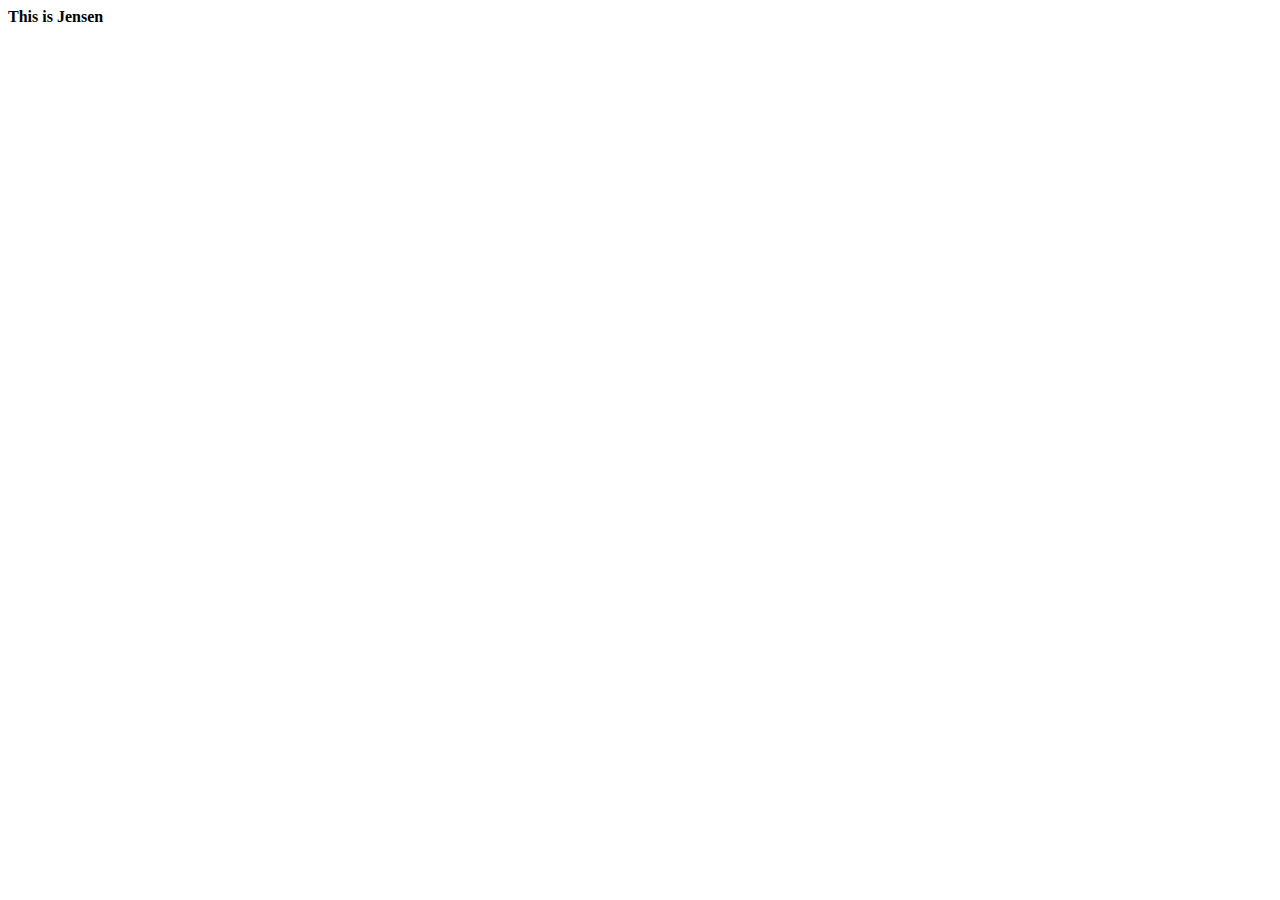
==== index.html @ a509a64a "first commit" ====
<!DOCTYPE html>
<html lang="en">
<head>
    <meta charset="UTF-8">
    <meta http-equiv="X-UA-Compatible" content="IE=edge">
    <meta name="viewport" content="width=device-width, initial-scale=1.0">
    <title>Document</title>
</head>
<body>
    <strong>This is Jensen</strong>
</body>
</html>
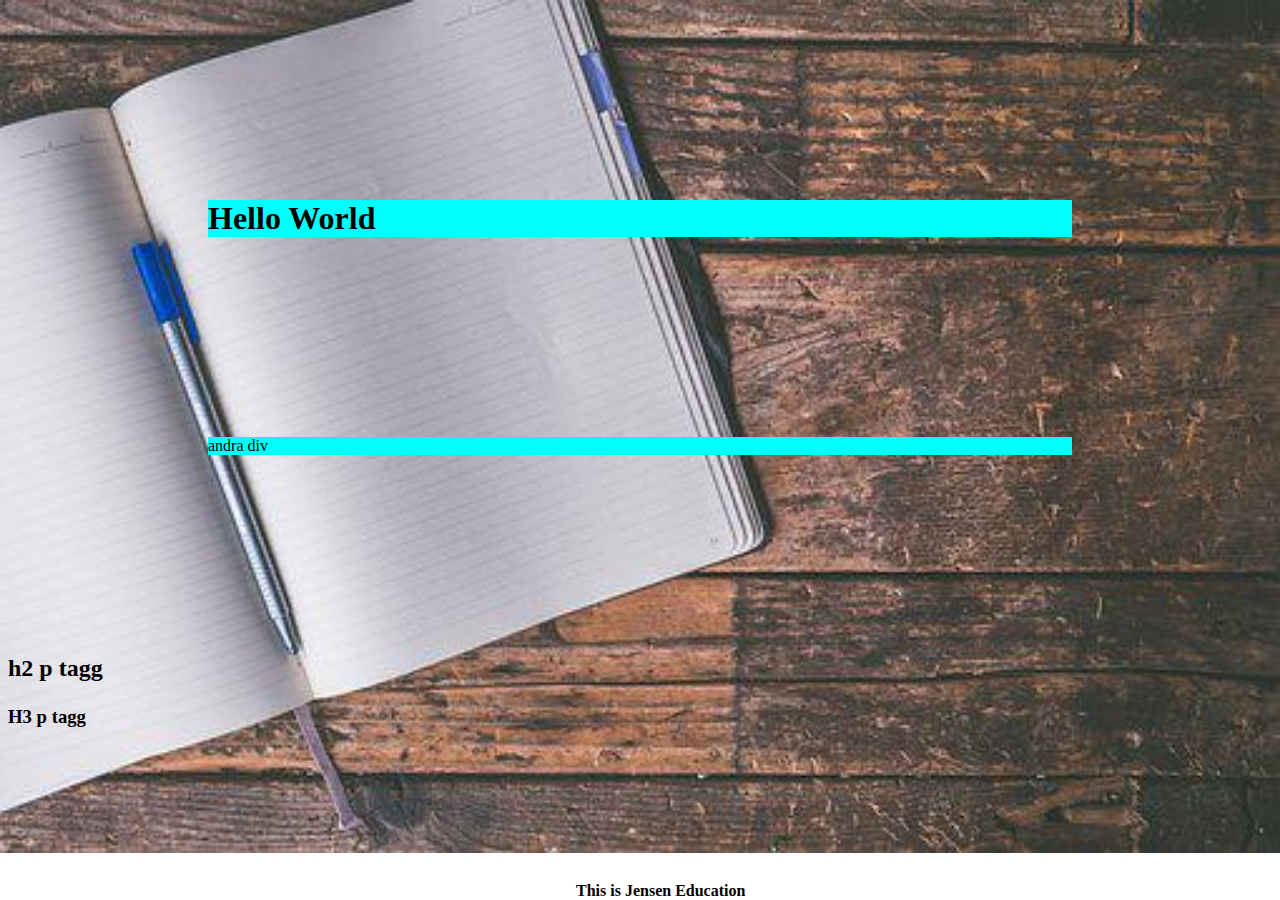
==== commit e1c11aca: "starting" ====
--- a/index.html
+++ b/index.html
@@ -1,12 +1,37 @@
 <!DOCTYPE html>
 <html lang="en">
 <head>
+    <title>Välkommen till Jensen Yrkes Högskola</title>
     <meta charset="UTF-8">
     <meta http-equiv="X-UA-Compatible" content="IE=edge">
     <meta name="viewport" content="width=device-width, initial-scale=1.0">
-    <title>Document</title>
+    <link rel="stylesheet" href="css/style.css"
+    
 </head>
 <body>
-    <strong>This is Jensen</strong>
+    <div>
+    <p class="titel">Vi lär dig rätt hela vägen</p>
+    </div>
+    
+    
+    <div>
+    
+        <h1>Hello World</h1>
+    </div>
+    <div>
+        <p>andra div</p>
+    </div>
+    <h2>
+        <p>h2 p tagg</p>
+    </h2>
+    <h3>
+        <p>H3 p tagg</p>
+    </h3>
+
+    
+
 </body>
+<footer>
+    <strong>This is Jensen Education</strong>
+</footer>
 </html>--- a/css/style.css
+++ b/css/style.css
@@ -0,0 +1,20 @@
+body{
+    background-image: url("../img/journal.jpg");
+
+    background-repeat: no-repeat;
+    background-size: 100%;
+}
+.titel {
+    position: fixed; margin-left: 30%;
+    font-family: 'Times New Roman', Times, serif;
+    color: aqua;
+}
+div {
+    margin: 200px;
+    background-color: aqua;
+}
+footer {
+    position: absolute;
+    bottom: 0;
+    left: 45%;
+}
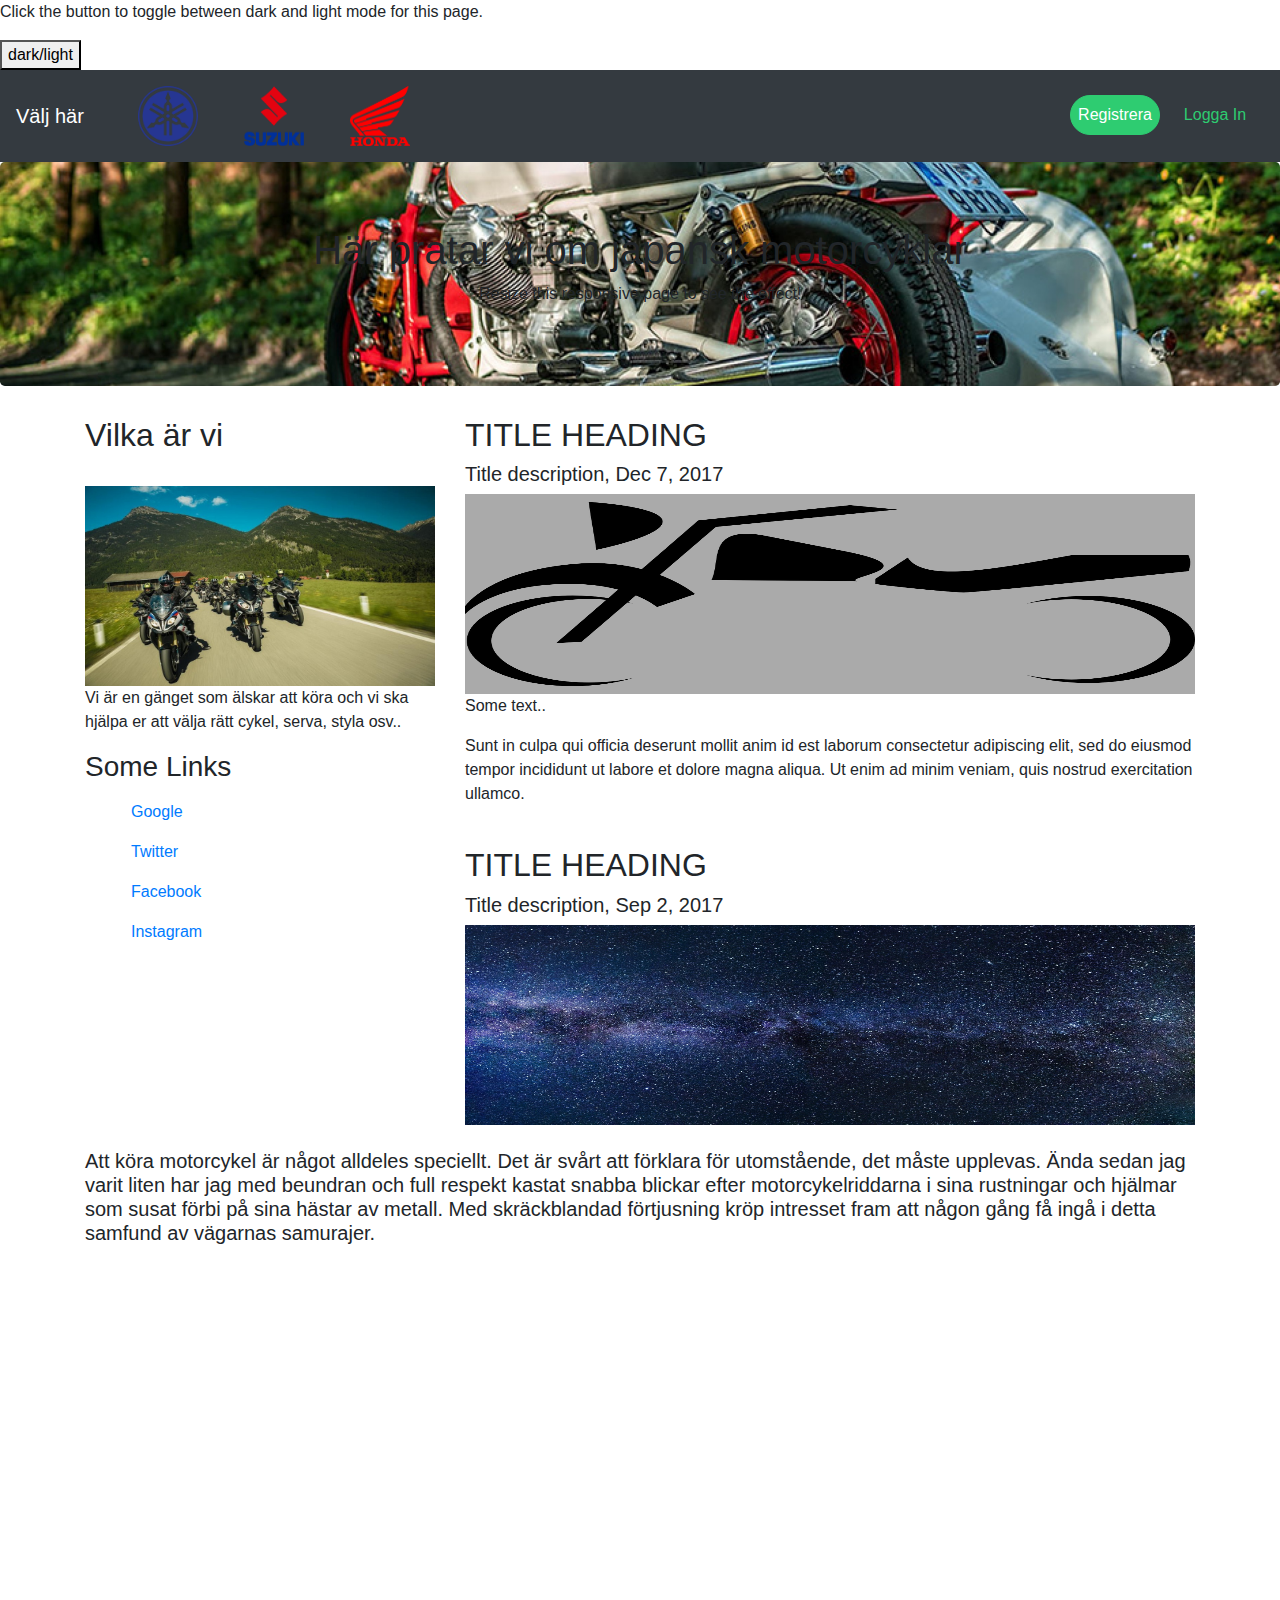
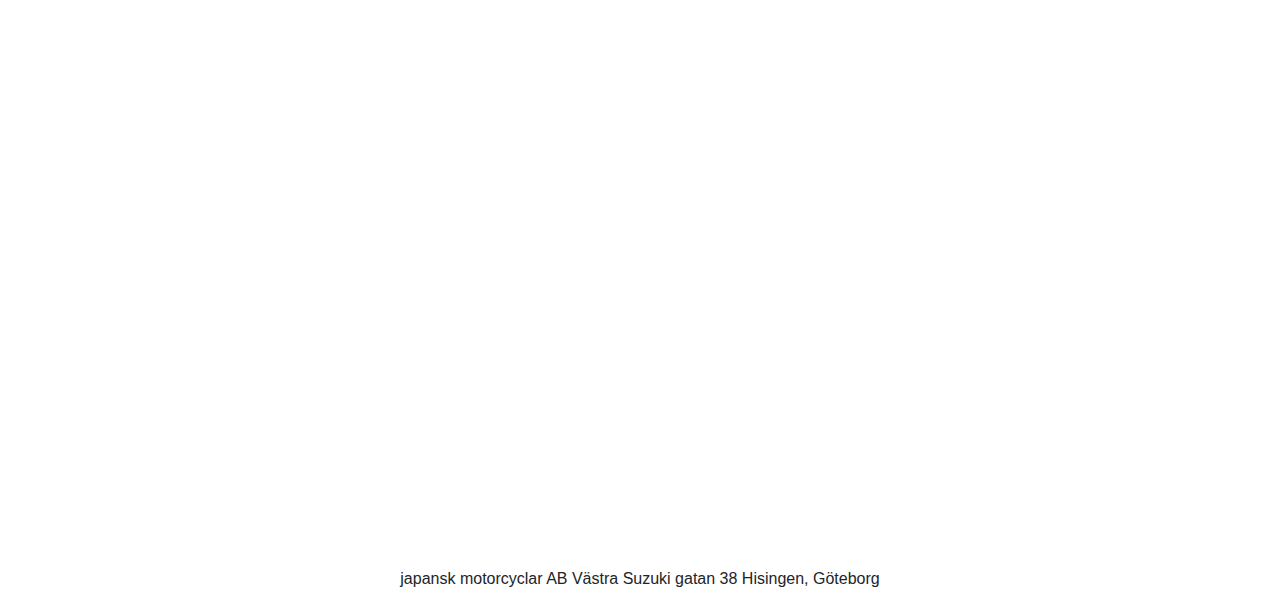
==== commit 7419d08b: "for now" ====
--- a/index.html
+++ b/index.html
@@ -1,37 +1,148 @@
 <!DOCTYPE html>
 <html lang="en">
 <head>
-    <title>Välkommen till Jensen Yrkes Högskola</title>
-    <meta charset="UTF-8">
-    <meta http-equiv="X-UA-Compatible" content="IE=edge">
-    <meta name="viewport" content="width=device-width, initial-scale=1.0">
-    <link rel="stylesheet" href="css/style.css"
-    
+  <title>japansk motorcyklar</title>
+  <meta charset="utf-8">
+  <meta name="viewport" content="width=device-width, initial-scale=1">
+  <link rel="stylesheet" href="css/style.css">
+  <link rel="stylesheet" href="https://cdn.jsdelivr.net/npm/bootstrap@4.6.1/dist/css/bootstrap.min.css">
+  <script src="https://cdn.jsdelivr.net/npm/jquery@3.6.0/dist/jquery.slim.min.js"></script>
+  <script src="https://cdn.jsdelivr.net/npm/popper.js@1.16.1/dist/umd/popper.min.js"></script>
+  <script src="https://cdn.jsdelivr.net/npm/bootstrap@4.6.1/dist/js/bootstrap.bundle.min.js"></script>
+  <script>
+  function myFunction1() {
+    var x = document.getElementById("login-form");
+    if (x.style.display === "none") {
+      x.style.display = "block";
+    } else {
+      x.style.display = "none";
+    }
+  }
+    </script>
+
+
+<script>
+  (function () {
+    var curImgId = 0;
+    var numberOfImages = 3; // Change this to the number of background images
+    window.setInterval(function() {
+        $('.jumbotron').css('background','url("img/slideshow/'+ curImgId +'.jpg")');// set the image path here
+        curImgId = (curImgId + 1) % numberOfImages;
+    }, 3 * 1000);
+})();
+  </script>
 </head>
 <body>
-    <div>
-    <p class="titel">Vi lär dig rätt hela vägen</p>
+    
+<p>Click the button to toggle between dark and light mode for this page.</p>
+
+<button onclick="myFunction()">dark/light</button>
+
+<script>
+function myFunction() {
+   var element = document.body;
+   element.classList.toggle("dark-mode");
+}
+</script>
+<nav class="navbar navbar-expand-sm bg-dark navbar-dark">
+  <a class="navbar-brand" href="#">Välj här</a>
+  <button class="navbar-toggler" type="button" data-toggle="collapse" data-target="#collapsibleNavbar">
+    <span class="navbar-toggler-icon"></span>
+  </button>
+  <div class="collapse navbar-collapse" id="collapsibleNavbar">
+    <ul class="navbar-nav">
+      <li class="nav-item">
+        <a class="nav-link" href="yamaha.html"><img style="height:60px; width:60px;" src="./img/yamaha-logo.png"></a>
+      </li>
+      <li class="nav-item">
+        <a class="nav-link" href="suzuki.html"><img style="height:60px; width:60px;" src="./img/Suzuki_logo.png"></a>
+      </li>
+      <li class="nav-item">
+        <a class="nav-link" href="#"><img style="height:60px; width:60px;" src="./img/Honda_Logo.png"></a>
+      </li>    
+      <li class="nav-item">
+        <button class="reg-button" onclick="location.href='registrera.html'">Registrera</button>
+      </li> 
+      <li class="nav-item">
+        <button class="log-button" onclick="myFunction1()">Logga In</button>
+
+      </li> 
+    </ul>
+  </div>  
+</nav>
+
+<div class="jumbotron text-center jumbotron1" style="margin-bottom:0">
+  <h1>Här pratar vi om japansk motorcyklar</h1>
+  <p>Resize this responsive page to see the effect!</p> 
+</div>
+
+
+
+<div class="container" style="margin-top:30px">
+  <div class="row">
+    <div class="col-sm-4">
+      <h2>Vilka är vi</h2><br>
+      
+      <div class="fakeimg"><img src="./img/Motorcycle-pack.jpg"></div>
+      <p>Vi är en gänget som älskar att köra och vi ska hjälpa er att välja rätt cykel, serva, styla osv..</p>
+      <h3>Some Links</h3>
+      <ul class="nav nav-pills flex-column">
+        <li class="nav-item">
+          <a class="nav-link" href="https://www.google.se">Google</a>
+        </li>
+        <li class="nav-item">
+          <a class="nav-link" href="https://twitter.com/?lang=en">Twitter</a>
+        </li>
+        <li class="nav-item">
+          <a class="nav-link" href="https://sv-se.facebook.com/">Facebook</a>
+        </li>
+        <li class="nav-item">
+          <a class="nav-link" href="https://www.instagram.com/">Instagram</a>
+        </li>
+      </ul>
+      <hr class="d-sm-none">
     </div>
-    
-    
-    <div>
-    
-        <h1>Hello World</h1>
+    <div class="col-sm-8">
+      <h2>TITLE HEADING</h2>
+      
+      <h5>Title description, Dec 7, 2017</h5>
+      <div class="fakeimg"><img src="./img/motorcycle.png" alt="picture"></div>
+      
+      <p>Some text..</p>
+      <p>Sunt in culpa qui officia deserunt mollit anim id est laborum consectetur adipiscing elit, sed do eiusmod tempor incididunt ut labore et dolore magna aliqua. Ut enim ad minim veniam, quis nostrud exercitation ullamco.</p>
+      <br>
+      <h2>TITLE HEADING</h2>
+      <h5>Title description, Sep 2, 2017</h5>
+      <div class="fakeimg"><img src="./img/space.jpg" alt="picture"</div>
+      
+      
     </div>
-    <div>
-        <p>andra div</p>
-    </div>
-    <h2>
-        <p>h2 p tagg</p>
-    </h2>
-    <h3>
-        <p>H3 p tagg</p>
-    </h3>
+  </div>
+</div>
 
-    
+<div class="container text-center" style="background-color: #eee;" > </div> </br>
+<div> 
+    <H5>Att köra motorcykel är något alldeles speciellt. Det är svårt att förklara för utomstående, det måste upplevas. Ända sedan jag varit liten har jag med beundran och full respekt kastat snabba blickar efter motorcykelriddarna i sina rustningar och hjälmar som susat förbi på sina hästar av metall. Med skräckblandad förtjusning kröp intresset fram att någon gång få ingå i detta samfund av vägarnas samurajer.</H5>
+</div>
+  <iframe src="https://carfigures.com/widget/us_honda_passport/month_chart" scrolling="no" frameborder="0" width="100%" height="450" style="border: 0; overflow: hidden;"></iframe>
+  <iframe src="https://carfigures.com/widget/us_honda_civic/month_chart" scrolling="no" frameborder="0" width="100%" height="450" style="border: 0; overflow: hidden;"></iframe>
+ 
+  <footer>
+    <center>
+    <p>japansk motorcyclar AB Västra Suzuki gatan 38 Hisingen, Göteborg </p>
+    </center>
+</footer>
+<div class ="container-fluid">
 
+</div> 
+
+<div class="login-form" id="login-form" style="display: none;">
+<form action="" method="">
+</br>
+<input type="email" placeholder="example@example.se" minlength="3" maxlength="50" required>
+<input type="password" placeholder="Password" minlength="8" maxlength="20" required>
+<input type="submit">
+</form>
+  </div>
 </body>
-<footer>
-    <strong>This is Jensen Education</strong>
-</footer>
-</html>+</html>
--- a/css/style.css
+++ b/css/style.css
@@ -1,20 +1,133 @@
-body{
-    background-image: url("../img/journal.jpg");
 
-    background-repeat: no-repeat;
-    background-size: 100%;
+.nav-link {
+    margin-left: 30px;
 }
-.titel {
-    position: fixed; margin-left: 30%;
-    font-family: 'Times New Roman', Times, serif;
-    color: aqua;
+.fakeimg {
+    height: 200px;
+    background: #aaa;
+  }
+
+  .fakeimg img {
+    width: 100%;
+    height: 200px;
+  }
+  .dark-mode {
+    background-color: black;
+    color: white;
+    jumbotron background-color: red;
+    
+  }
+  #add-account-view {
+    display: none;
+  }
+  #edit-account-view {
+    display: none;
+  }
+.nav-item .reg-button{
+  position: absolute;
+  right: 120px;
+  top: 25px;
+  height: 40px;
+  width: 90px;
+  background-color: #2ecc71;
+  border-radius: 20px;
+  color: #FFFFFF;
+  border: 1px solid #2ecc71;
+
 }
-div {
-    margin: 200px;
-    background-color: aqua;
+
+.nav-item .reg-button:active{
+  background-color: #27ae60;
+
 }
-footer {
-    position: absolute;
-    bottom: 0;
-    left: 45%;
+
+.nav-item .log-button{
+  position: absolute;
+  right: 20px;
+  top: 25px;
+  height: 40px;
+  width: 90px;
+  background-color: transparent;
+  border-radius: 10px;
+  color: #2ecc71;
+  border: none;
+
 }
+
+.login-form{
+
+  position: absolute;
+  top: 170px;
+  right: 20px;
+  background-color: #343a40;
+  height: 200px;
+  width: 200px;
+  border-radius: 10px;
+
+ }  
+
+ .login-form input{
+  margin-left: 20px;
+  margin-top: 10px;
+  width: 160px;
+  height: 40px;
+ 
+
+ }  
+
+
+.reg-form{
+  height: 300px;
+  margin-top: 5%;
+  margin-left: 25%;
+  width: 50%;
+  background-color: #343a40;
+  border-radius: 10px;
+
+}
+
+.reg-form input[type="text"]{
+  margin-top: 60px;
+
+}
+
+.reg-form input{
+  margin-top: 10px;
+  height: 40px;
+  width: 80%;
+
+}
+
+
+.content{
+  margin-left: 10%;
+  margin-top: 70px;
+  width: 80%;
+  height: 100%;
+  background-color: #FFFFFF;
+}
+.content img{
+  float: left;
+  margin-left: 10%;
+    height: 400px;
+  width: 80%;
+}
+
+.content p{
+padding-left: 100px;
+padding-right: 100px;
+}
+.content h3{
+  padding-left: 100px;
+
+  }
+  
+  .jumbotron{
+    background-image: url("../img/slideshow/0.jpg");
+
+    background-repeat: no-repeat !important;
+
+    background-size: cover !important;
+
+    background-position: center center !important; 
+  }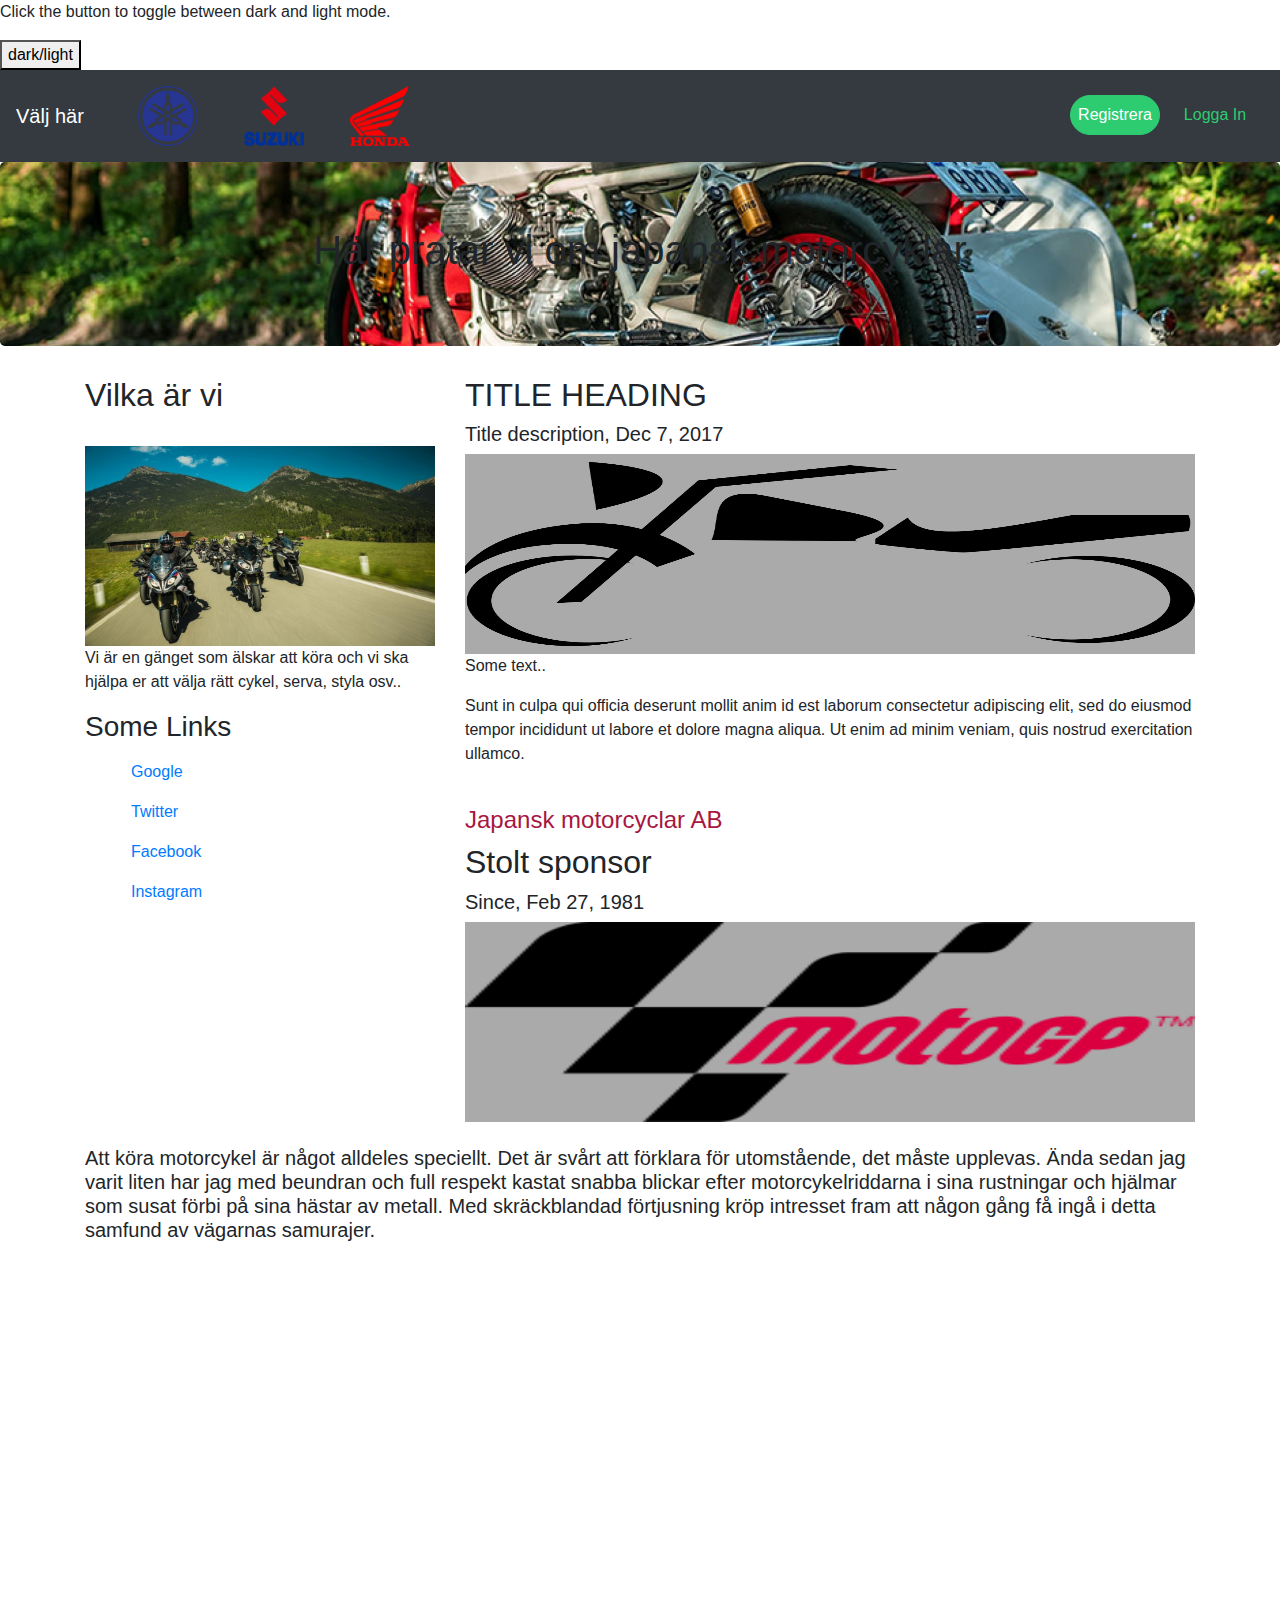
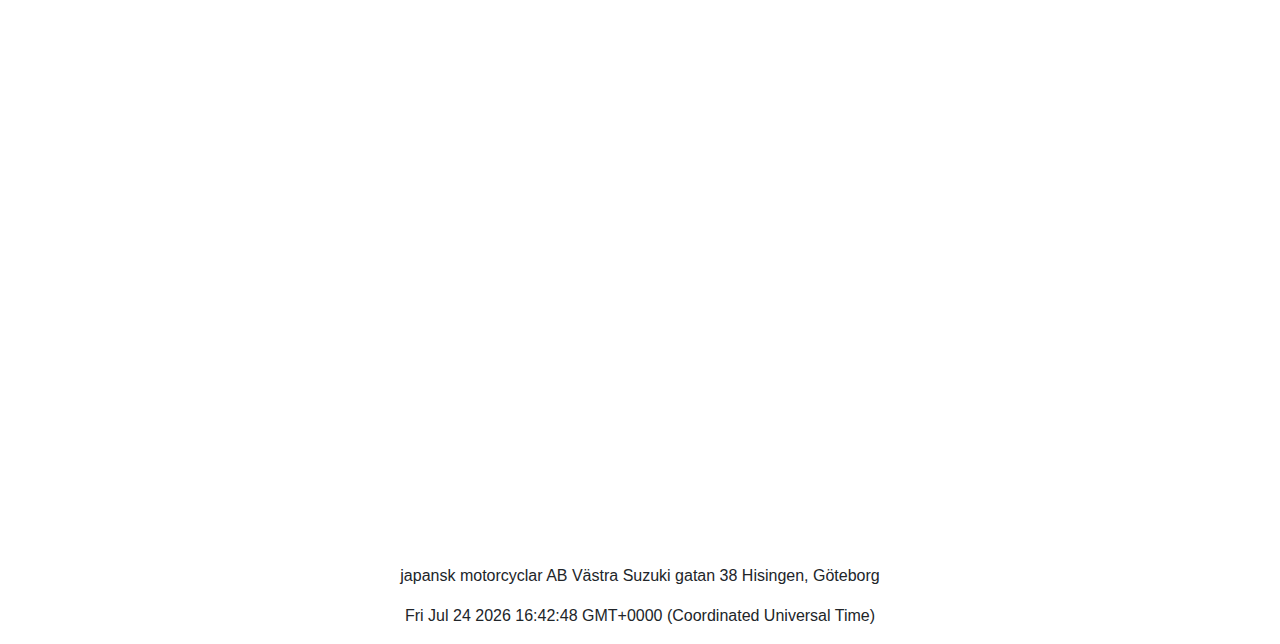
==== commit 27ef64a3: "idag" ====
--- a/index.html
+++ b/index.html
@@ -34,7 +34,7 @@
 </head>
 <body>
     
-<p>Click the button to toggle between dark and light mode for this page.</p>
+<p>Click the button to toggle between dark and light mode.</p>
 
 <button onclick="myFunction()">dark/light</button>
 
@@ -58,7 +58,7 @@
         <a class="nav-link" href="suzuki.html"><img style="height:60px; width:60px;" src="./img/Suzuki_logo.png"></a>
       </li>
       <li class="nav-item">
-        <a class="nav-link" href="#"><img style="height:60px; width:60px;" src="./img/Honda_Logo.png"></a>
+        <a class="nav-link" href="honda.html"><img style="height:60px; width:60px;" src="./img/Honda_Logo.png"></a>
       </li>    
       <li class="nav-item">
         <button class="reg-button" onclick="location.href='registrera.html'">Registrera</button>
@@ -73,7 +73,7 @@
 
 <div class="jumbotron text-center jumbotron1" style="margin-bottom:0">
   <h1>Här pratar vi om japansk motorcyklar</h1>
-  <p>Resize this responsive page to see the effect!</p> 
+  
 </div>
 
 
@@ -111,9 +111,10 @@
       <p>Some text..</p>
       <p>Sunt in culpa qui officia deserunt mollit anim id est laborum consectetur adipiscing elit, sed do eiusmod tempor incididunt ut labore et dolore magna aliqua. Ut enim ad minim veniam, quis nostrud exercitation ullamco.</p>
       <br>
-      <h2>TITLE HEADING</h2>
-      <h5>Title description, Sep 2, 2017</h5>
-      <div class="fakeimg"><img src="./img/space.jpg" alt="picture"</div>
+      <h4 style= "color: rgb(168, 22, 66);">Japansk motorcyclar AB</h4>
+      <h2>Stolt sponsor</h2>
+      <h5>Since, Feb 27, 1981</h5>
+      <div class="fakeimg"><img src="./img/motogp1.png" alt="picture"</div>
       
       
     </div>
@@ -130,6 +131,12 @@
   <footer>
     <center>
     <p>japansk motorcyclar AB Västra Suzuki gatan 38 Hisingen, Göteborg </p>
+    <p id="demo"></p>
+
+<script>
+const d = new Date();
+document.getElementById("demo").innerHTML = d;
+</script>
     </center>
 </footer>
 <div class ="container-fluid">
--- a/css/style.css
+++ b/css/style.css
@@ -14,7 +14,7 @@
   .dark-mode {
     background-color: black;
     color: white;
-    jumbotron background-color: red;
+  
     
   }
   #add-account-view {
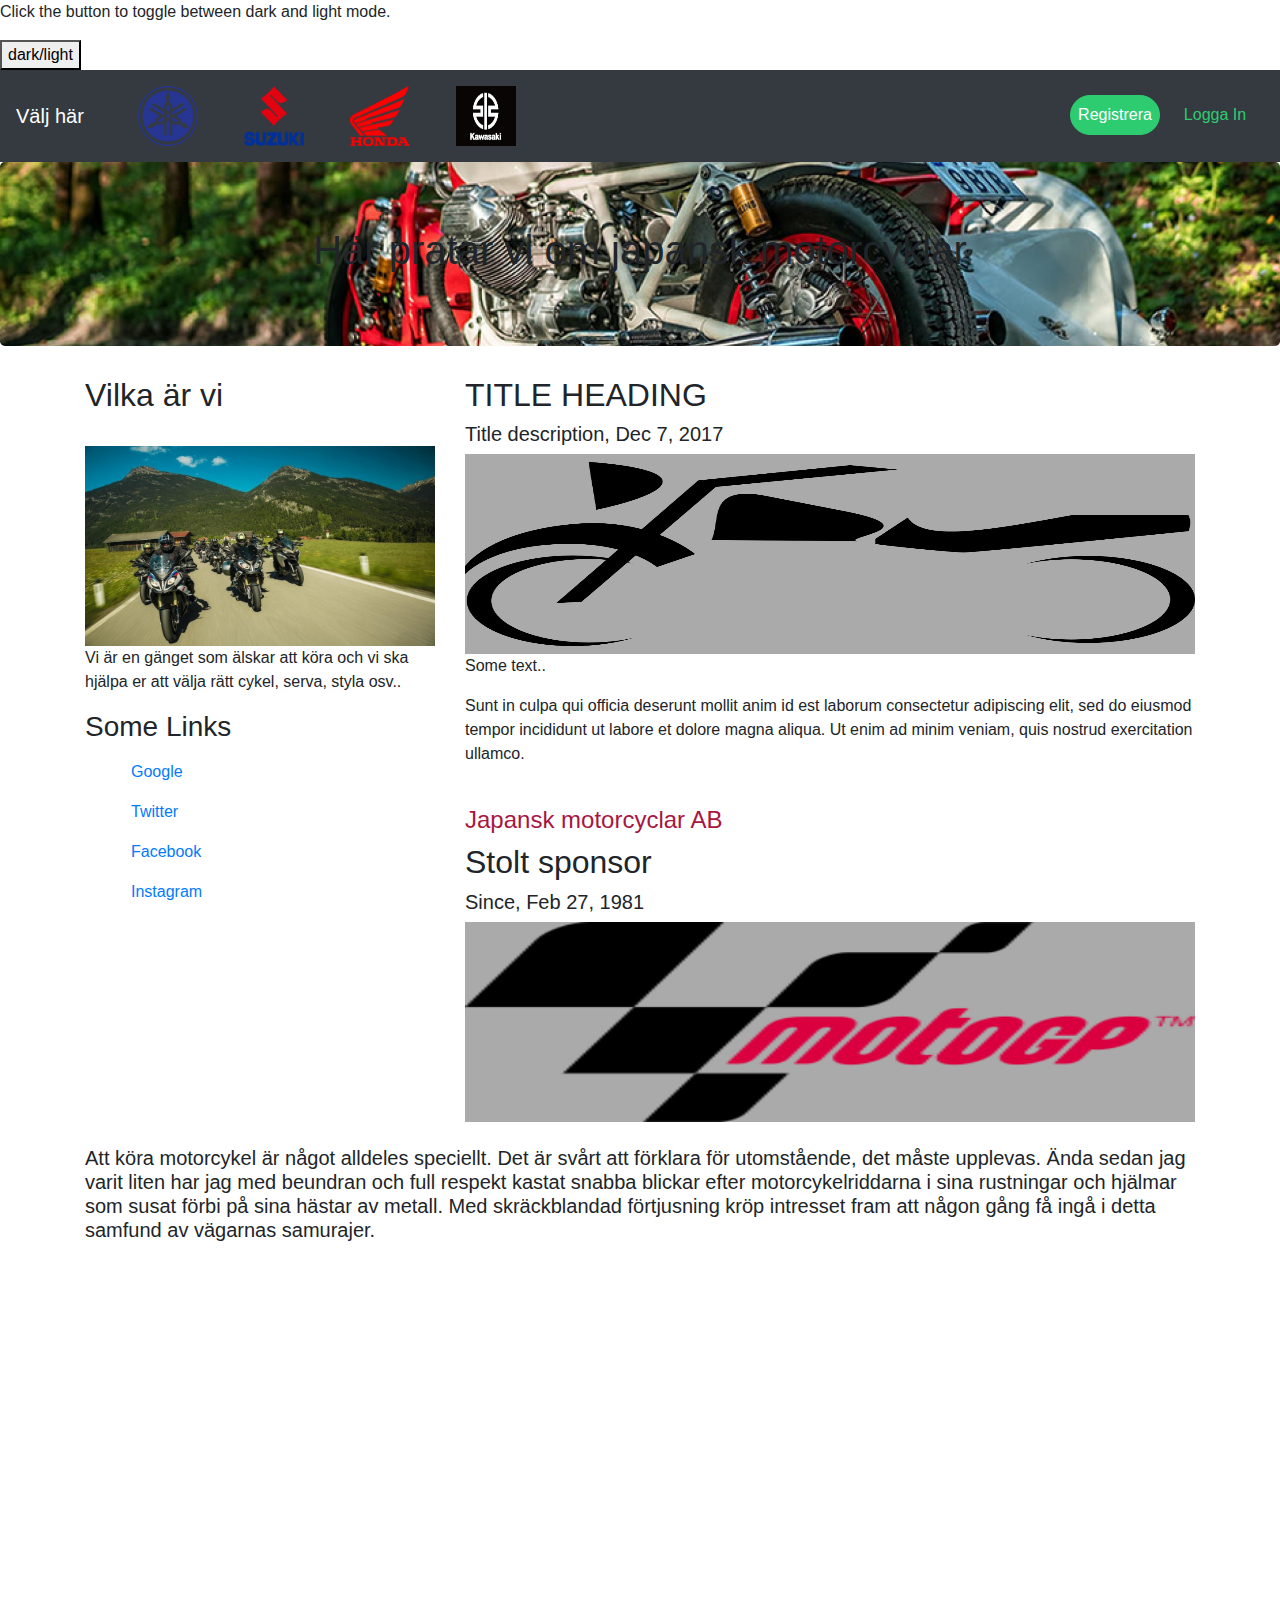
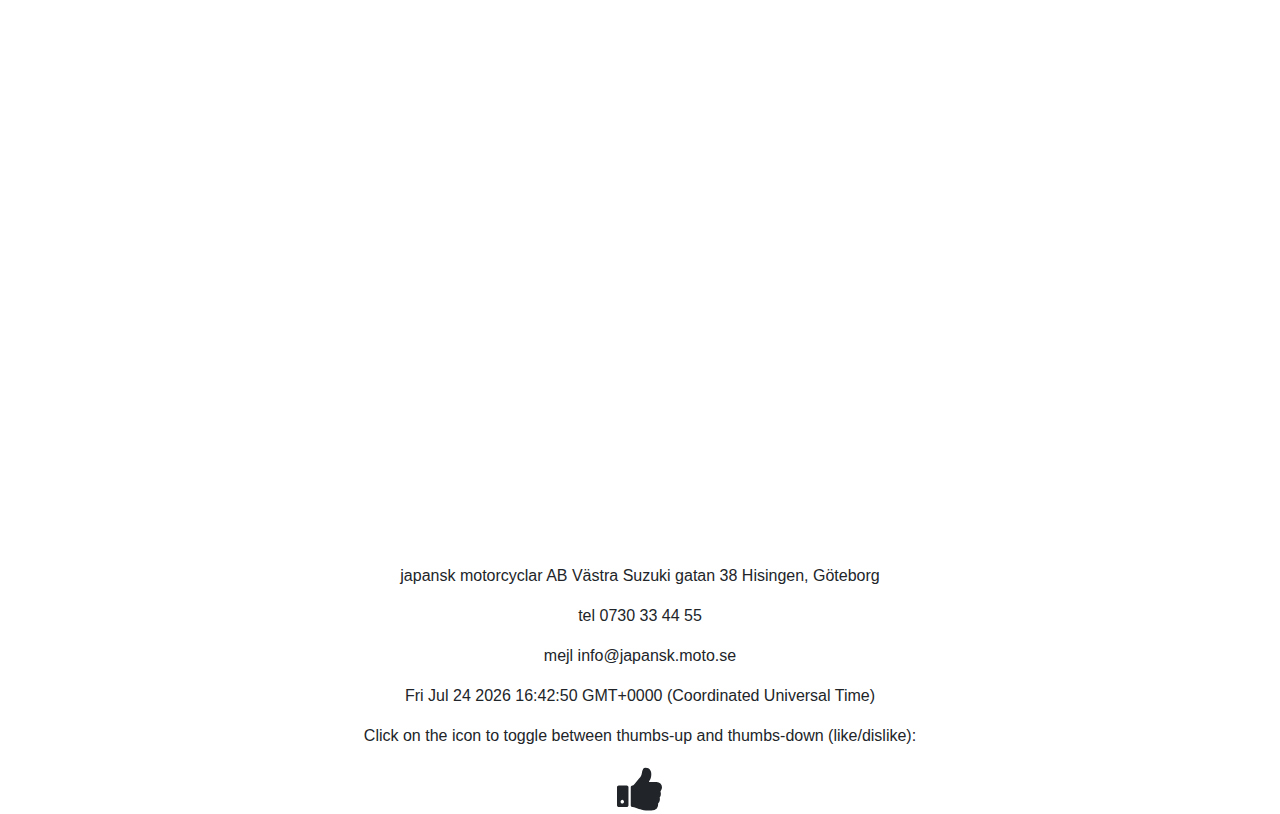
==== commit c1fe66d9: "nästan" ====
--- a/index.html
+++ b/index.html
@@ -59,7 +59,11 @@
       </li>
       <li class="nav-item">
         <a class="nav-link" href="honda.html"><img style="height:60px; width:60px;" src="./img/Honda_Logo.png"></a>
-      </li>    
+      </li>   
+      <li class="nav-item">
+        <a class="nav-link" href="kawasaki.html"><img style="height:60px; width:60px;" src="./img/kawasaki-logo.jpg"></a>
+      </li>   
+     
       <li class="nav-item">
         <button class="reg-button" onclick="location.href='registrera.html'">Registrera</button>
       </li> 
@@ -131,12 +135,39 @@
   <footer>
     <center>
     <p>japansk motorcyclar AB Västra Suzuki gatan 38 Hisingen, Göteborg </p>
+    <p>tel 0730 33 44 55</p>
+    <p>mejl info@japansk.moto.se </p>
     <p id="demo"></p>
 
 <script>
 const d = new Date();
 document.getElementById("demo").innerHTML = d;
 </script>
+<link rel="stylesheet" href="https://cdnjs.cloudflare.com/ajax/libs/font-awesome/4.7.0/css/font-awesome.min.css">
+<style>
+.fa {
+  font-size: 50px;
+  cursor: pointer;
+  user-select: none;
+}
+
+.fa:hover {
+  color: darkblue;
+}
+</style>
+</head>
+<body>
+
+<p>Click on the icon to toggle between thumbs-up and thumbs-down (like/dislike):</p>
+
+<i onclick="Function2(this)" class="fa fa-thumbs-up"></i>
+
+<script>
+function Function2(x) {
+  x.classList.toggle("fa-thumbs-down");
+}
+</script>
+
     </center>
 </footer>
 <div class ="container-fluid">
--- a/css/style.css
+++ b/css/style.css
@@ -130,4 +130,29 @@
     background-size: cover !important;
 
     background-position: center center !important; 
+  }.mySlides{
+    margin-left: 20%;
+    width: 60%;
+    height: 450px;
+  }
+  /*
+  body{
+    margin: 0;
+    padding: 0;
+    height: 100vh;
+    display: flex;
+    justify-content: center;
+    align-items: center;
+    background: #23E3C9;
+  }
+  */
+  .slider{
+    width: 800px;
+    height: 500ox;
+    border-radius: 10px;
+  }
+  .slides{
+    width: 500%;
+    height: 500px;
+    display: flex;
   }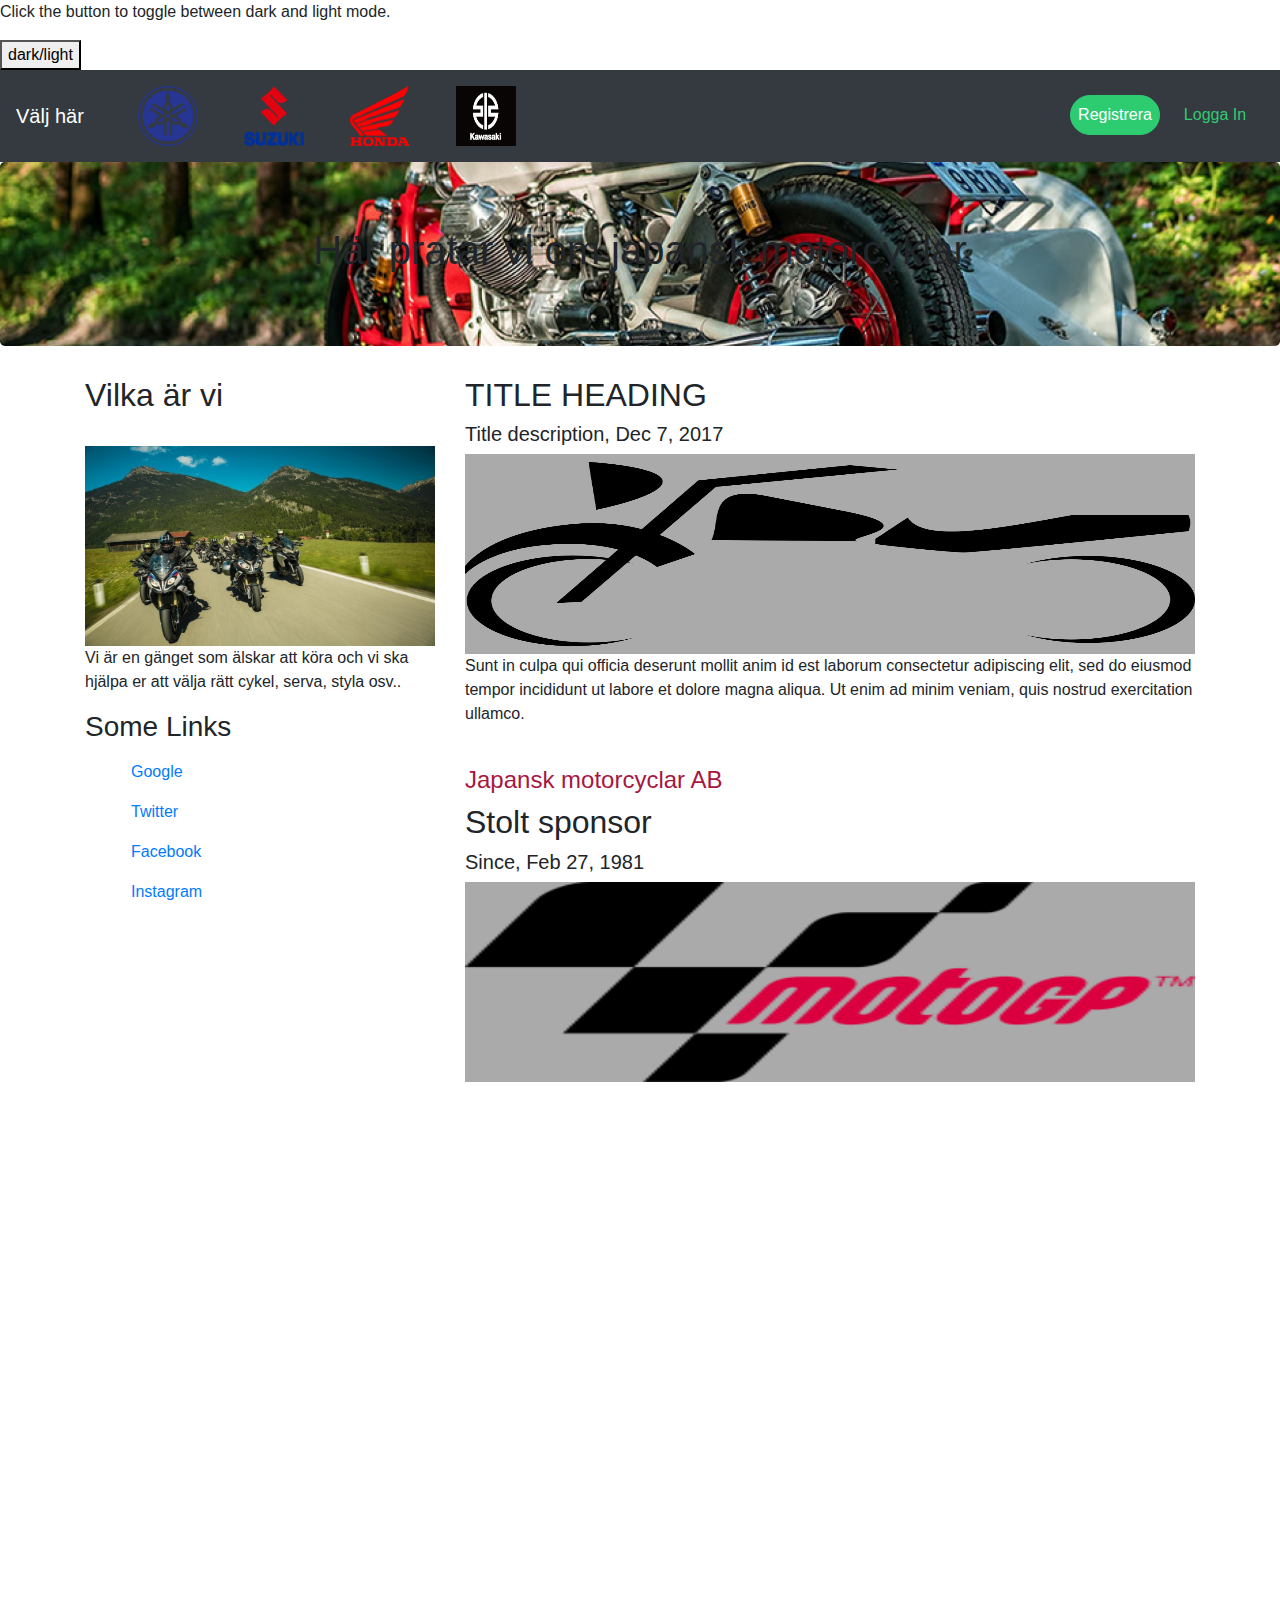
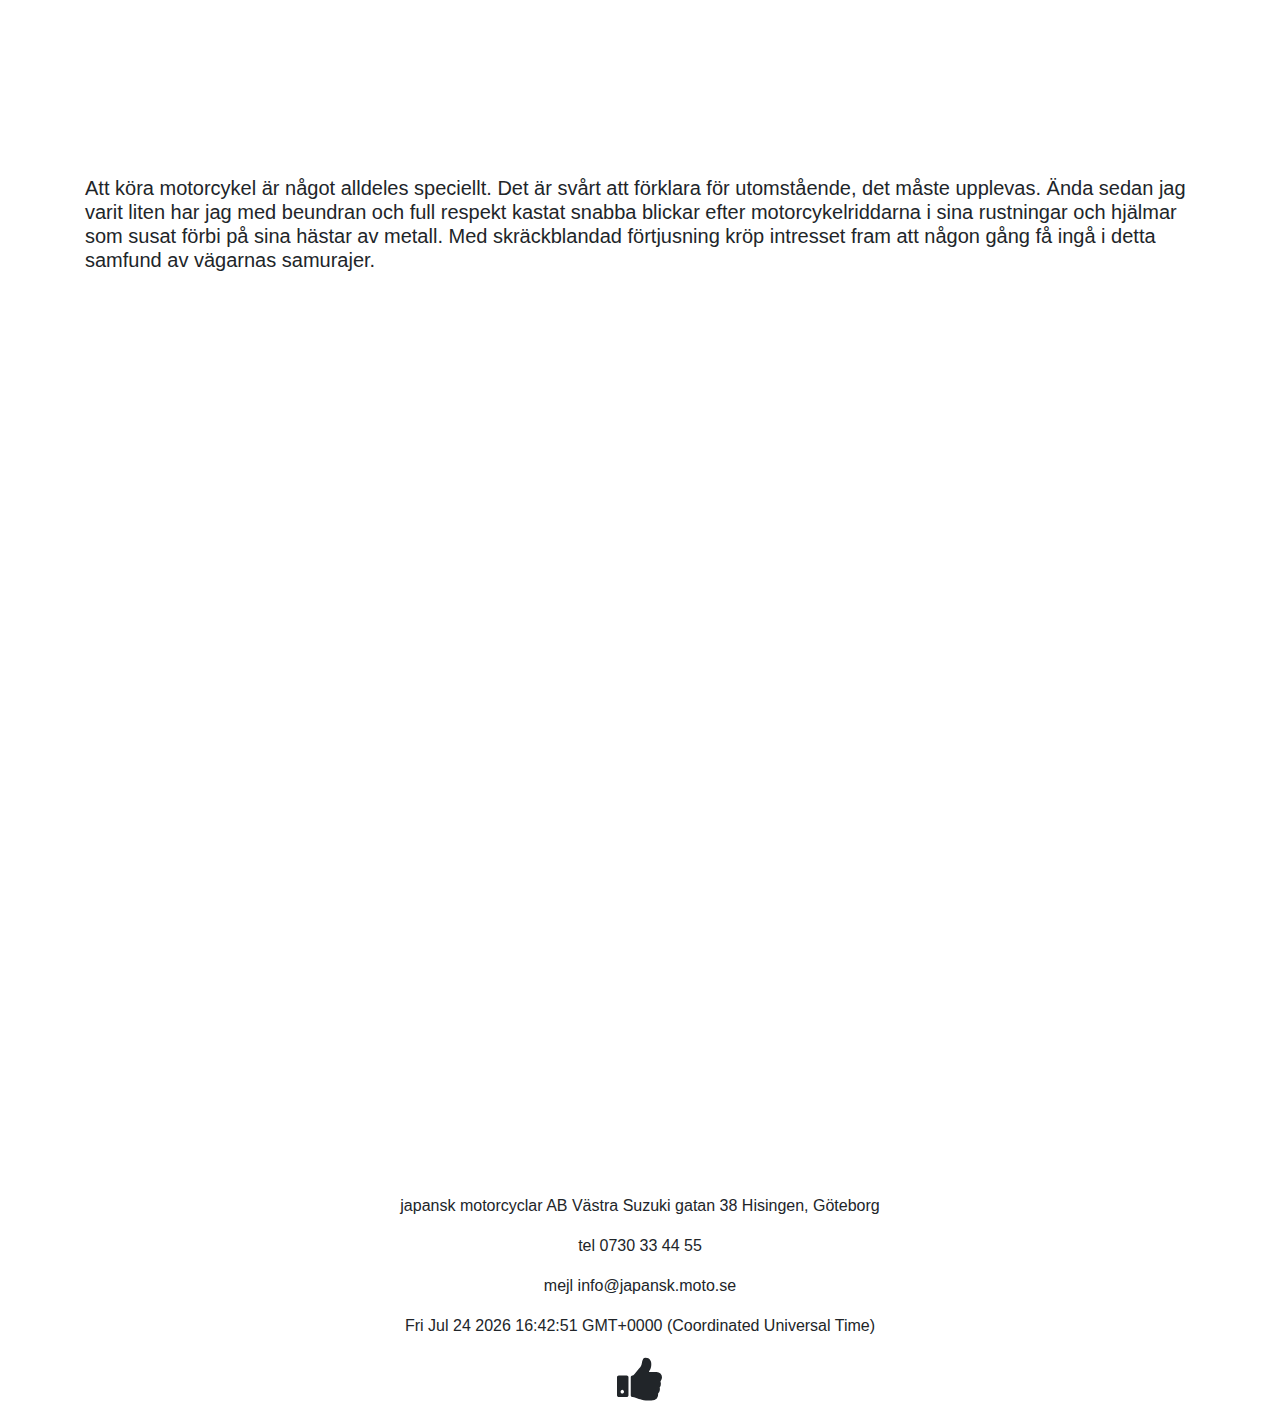
==== commit 321aec36: "For Lars" ====
--- a/index.html
+++ b/index.html
@@ -112,7 +112,6 @@
       <h5>Title description, Dec 7, 2017</h5>
       <div class="fakeimg"><img src="./img/motorcycle.png" alt="picture"></div>
       
-      <p>Some text..</p>
       <p>Sunt in culpa qui officia deserunt mollit anim id est laborum consectetur adipiscing elit, sed do eiusmod tempor incididunt ut labore et dolore magna aliqua. Ut enim ad minim veniam, quis nostrud exercitation ullamco.</p>
       <br>
       <h4 style= "color: rgb(168, 22, 66);">Japansk motorcyclar AB</h4>
@@ -124,6 +123,12 @@
     </div>
   </div>
 </div>
+</br>
+</br>
+<center>
+<div class="centerSocial ">
+  <div class="twitter-tweet twitter-tweet-rendered" style="display: flex; max-width: 550px; width: 100%; margin-top: 10px; margin-bottom: 10px;"><iframe id="twitter-widget-1" scrolling="no" frameborder="0" allowtransparency="true" allowfullscreen="true" class="" style="position: static; visibility: visible; width: 550px; height: 602px; display: block; flex-grow: 1;" title="Twitter Tweet" src="https://platform.twitter.com/embed/Tweet.html?dnt=false&amp;embedId=twitter-widget-1&amp;features=[base64]%3D%3D&amp;frame=false&amp;hideCard=false&amp;hideThread=false&amp;id=1576498074314235904&amp;lang=en&amp;origin=https%3A%2F%2Fwww.motogp.com%2Fen%2Fnews%2F2022%2F10%2F02%2Foliveira-wins-as-bagnaia-slashes-quartararo-s-points-lead%2F439482&amp;sessionId=83a1d01c146af2c70c7d1bca56dae547cece651b&amp;siteScreenName=motogp&amp;theme=light&amp;widgetsVersion=1c23387b1f70c%3A1664388199485&amp;width=550px" data-tweet-id="1576498074314235904"></iframe></div> <script async="" src="https://platform.twitter.com/widgets.js" charset="utf-8"></script></div>
+</center>
 
 <div class="container text-center" style="background-color: #eee;" > </div> </br>
 <div> 
@@ -158,8 +163,6 @@
 </head>
 <body>
 
-<p>Click on the icon to toggle between thumbs-up and thumbs-down (like/dislike):</p>
-
 <i onclick="Function2(this)" class="fa fa-thumbs-up"></i>
 
 <script>
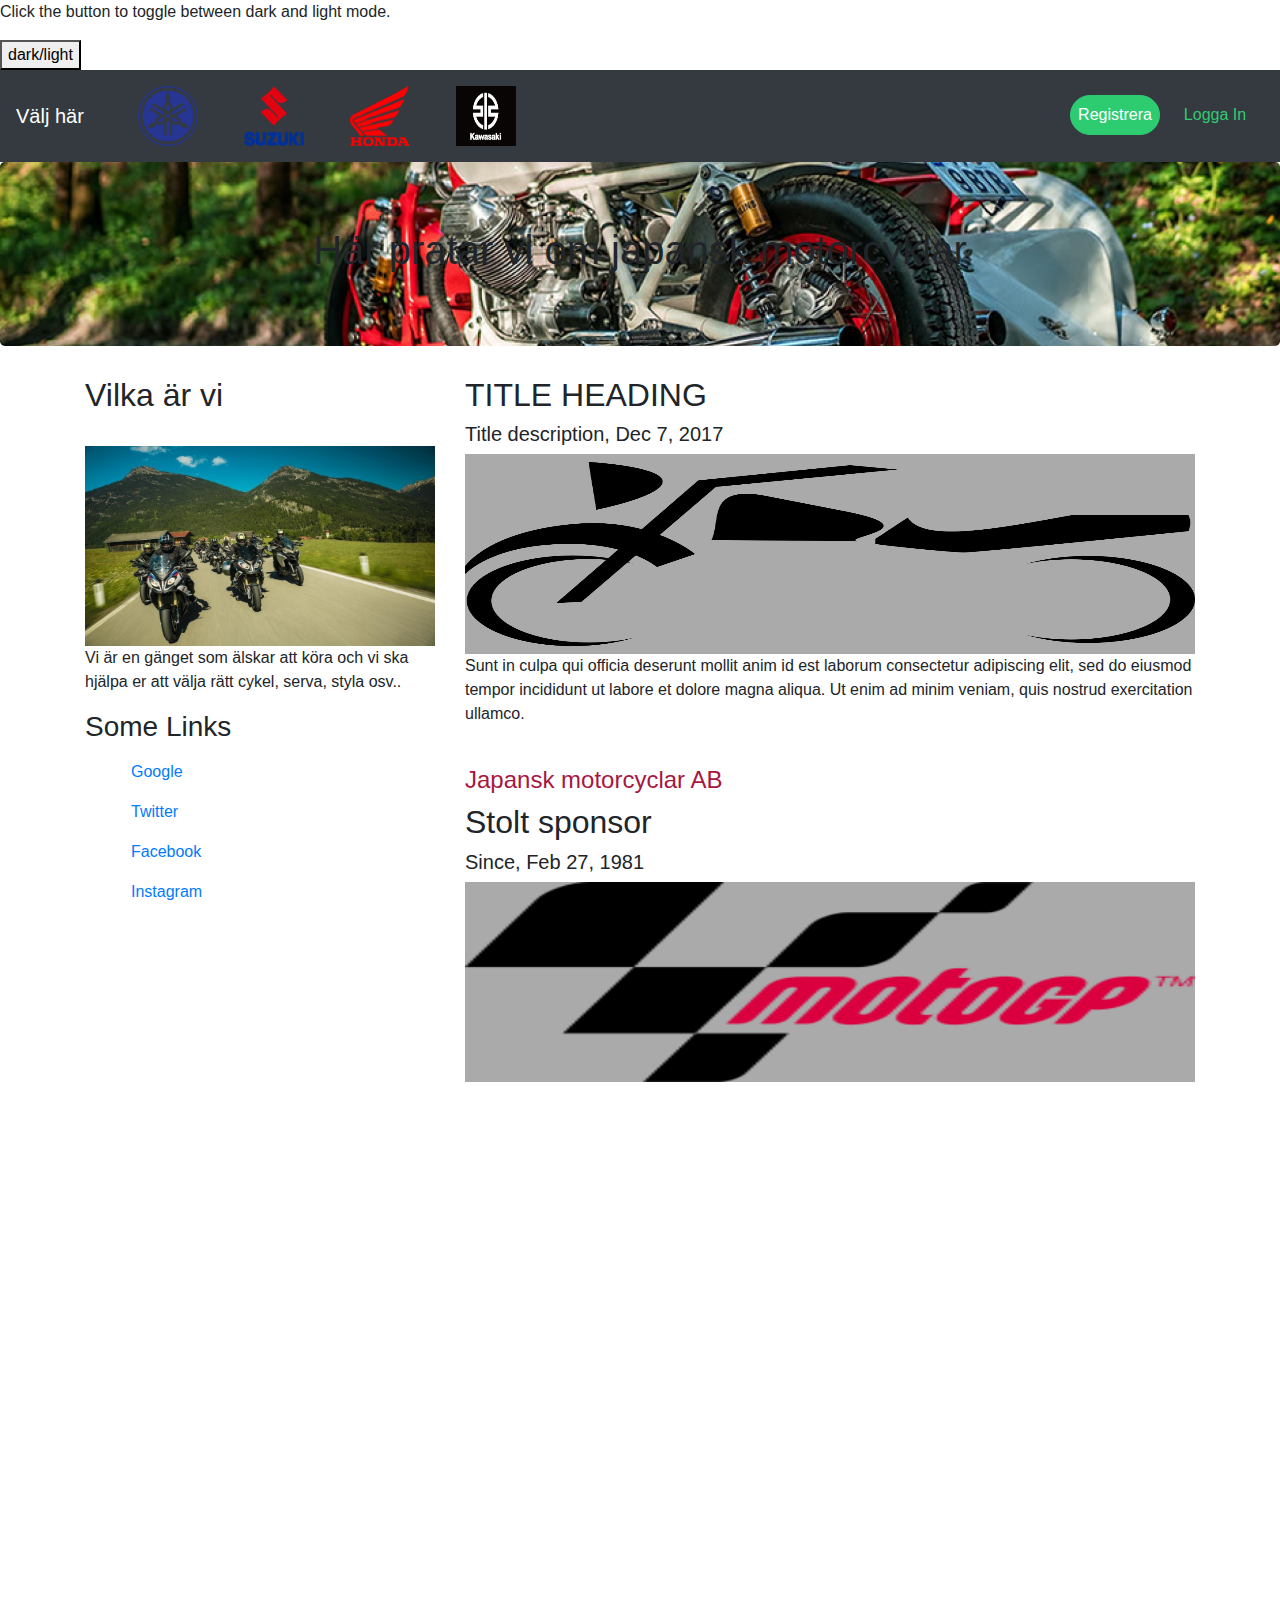
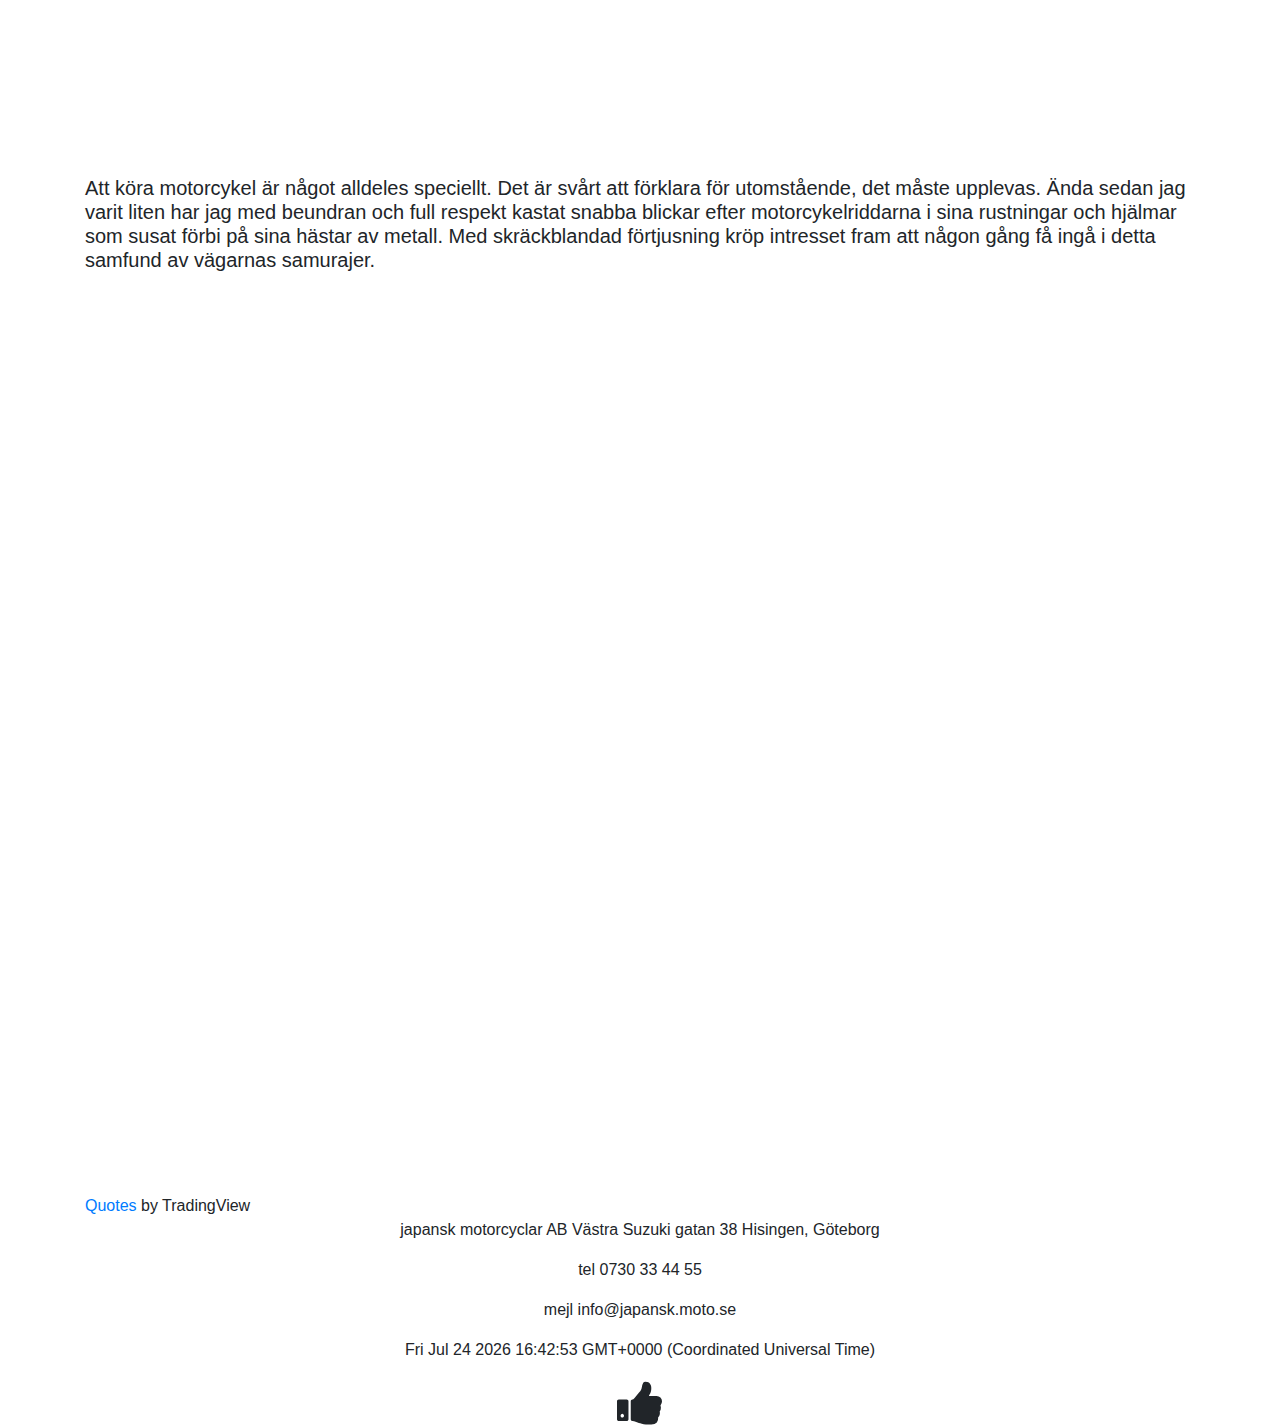
==== commit fa009e58: "finally" ====
--- a/index.html
+++ b/index.html
@@ -136,7 +136,43 @@
 </div>
   <iframe src="https://carfigures.com/widget/us_honda_passport/month_chart" scrolling="no" frameborder="0" width="100%" height="450" style="border: 0; overflow: hidden;"></iframe>
   <iframe src="https://carfigures.com/widget/us_honda_civic/month_chart" scrolling="no" frameborder="0" width="100%" height="450" style="border: 0; overflow: hidden;"></iframe>
- 
+ <!-- TradingView Widget BEGIN -->
+<div class="tradingview-widget-container">
+  <div class="tradingview-widget-container__widget"></div>
+  <div class="tradingview-widget-copyright"><a href="https://www.tradingview.com" rel="noopener" target="_blank"><span class="blue-text">Quotes</span></a> by TradingView</div>
+  <script type="text/javascript" src="https://s3.tradingview.com/external-embedding/embed-widget-tickers.js" async>
+  {
+  "symbols": [
+    {
+      "proName": "FOREXCOM:SPXUSD",
+      "title": "S&P 500"
+    },
+    {
+      "proName": "FOREXCOM:NSXUSD",
+      "title": "US 100"
+    },
+    {
+      "proName": "FX_IDC:EURUSD",
+      "title": "EUR/USD"
+    },
+    {
+      "proName": "BITSTAMP:BTCUSD",
+      "title": "Bitcoin"
+    },
+    {
+      "proName": "BITSTAMP:ETHUSD",
+      "title": "Ethereum"
+    }
+  ],
+  "colorTheme": "light",
+  "isTransparent": false,
+  "showSymbolLogo": true,
+  "locale": "en"
+}
+  </script>
+</div>
+<!-- TradingView Widget END -->
+
   <footer>
     <center>
     <p>japansk motorcyclar AB Västra Suzuki gatan 38 Hisingen, Göteborg </p>
